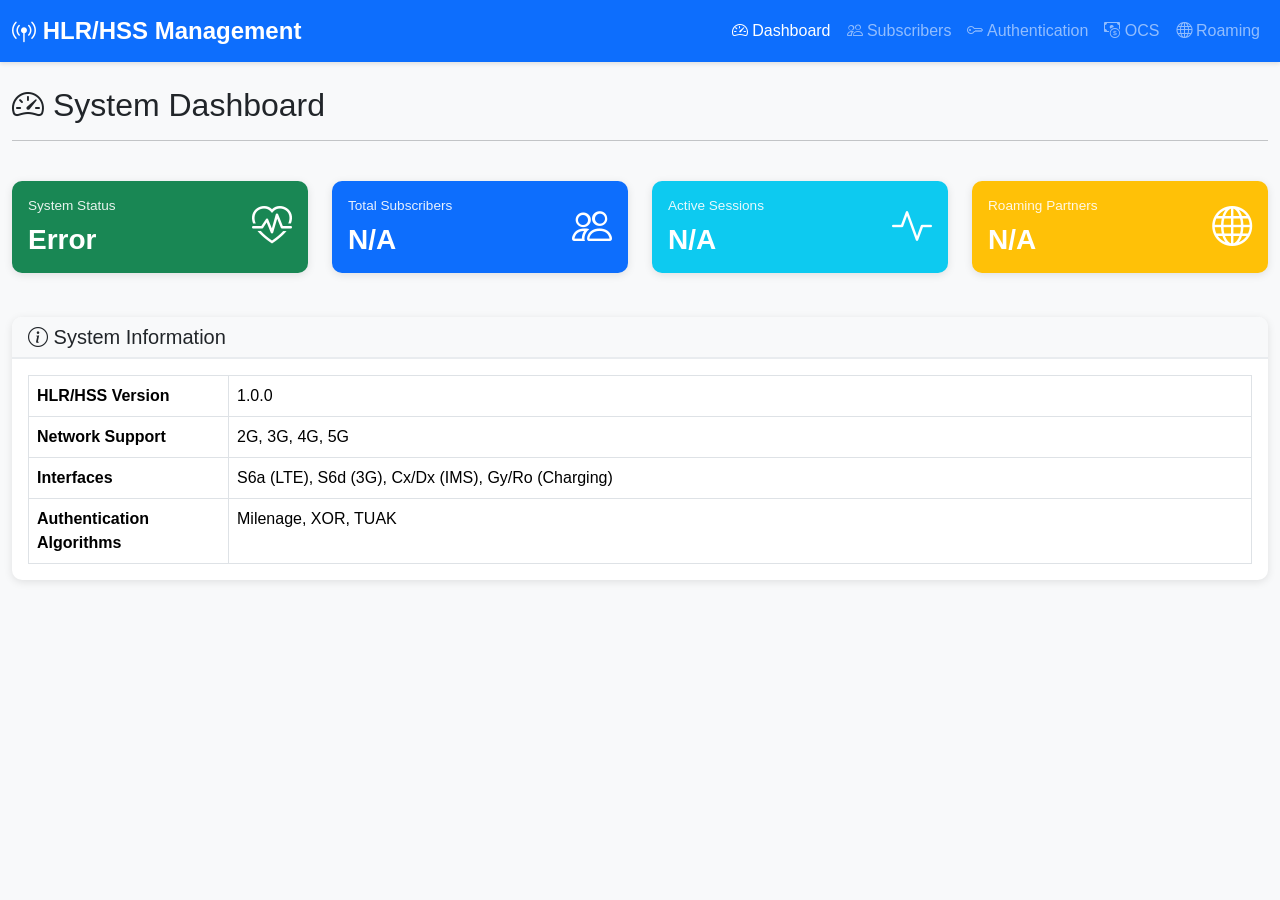
==== hlr_hss/api/static/index.html @ 6557baa0 "Add web GUI for HLR/HSS management dashboard Co-authored-by: Kaimeliax <131178580+Kaimeliax@users.no" ====
<!DOCTYPE html>
<html lang="en">
<head>
    <meta charset="UTF-8">
    <meta name="viewport" content="width=device-width, initial-scale=1.0">
    <title>HLR/HSS Management Dashboard</title>
    <link href="https://cdn.jsdelivr.net/npm/bootstrap@5.3.0/dist/css/bootstrap.min.css" rel="stylesheet">
    <link href="https://cdn.jsdelivr.net/npm/bootstrap-icons@1.10.0/font/bootstrap-icons.css" rel="stylesheet">
    <link href="css/style.css" rel="stylesheet">
</head>
<body>
    <!-- Navigation -->
    <nav class="navbar navbar-dark bg-primary navbar-expand-lg">
        <div class="container-fluid">
            <a class="navbar-brand" href="#">
                <i class="bi bi-broadcast-pin"></i> HLR/HSS Management
            </a>
            <button class="navbar-toggler" type="button" data-bs-toggle="collapse" data-bs-target="#navbarNav">
                <span class="navbar-toggler-icon"></span>
            </button>
            <div class="collapse navbar-collapse" id="navbarNav">
                <ul class="navbar-nav ms-auto">
                    <li class="nav-item">
                        <a class="nav-link active" href="#" onclick="showSection('dashboard')">
                            <i class="bi bi-speedometer2"></i> Dashboard
                        </a>
                    </li>
                    <li class="nav-item">
                        <a class="nav-link" href="#" onclick="showSection('subscribers')">
                            <i class="bi bi-people"></i> Subscribers
                        </a>
                    </li>
                    <li class="nav-item">
                        <a class="nav-link" href="#" onclick="showSection('authentication')">
                            <i class="bi bi-key"></i> Authentication
                        </a>
                    </li>
                    <li class="nav-item">
                        <a class="nav-link" href="#" onclick="showSection('ocs')">
                            <i class="bi bi-cash-coin"></i> OCS
                        </a>
                    </li>
                    <li class="nav-item">
                        <a class="nav-link" href="#" onclick="showSection('roaming')">
                            <i class="bi bi-globe"></i> Roaming
                        </a>
                    </li>
                </ul>
            </div>
        </div>
    </nav>

    <!-- Main Content -->
    <div class="container-fluid mt-4">
        <!-- Dashboard Section -->
        <div id="dashboard-section" class="content-section">
            <div class="row mb-4">
                <div class="col-12">
                    <h2><i class="bi bi-speedometer2"></i> System Dashboard</h2>
                    <hr>
                </div>
            </div>

            <!-- System Status Cards -->
            <div class="row mb-4">
                <div class="col-md-3">
                    <div class="card text-white bg-success">
                        <div class="card-body">
                            <div class="d-flex justify-content-between align-items-center">
                                <div>
                                    <h6 class="card-title">System Status</h6>
                                    <h3 id="system-status">Checking...</h3>
                                </div>
                                <i class="bi bi-heart-pulse fs-1"></i>
                            </div>
                        </div>
                    </div>
                </div>
                <div class="col-md-3">
                    <div class="card text-white bg-primary">
                        <div class="card-body">
                            <div class="d-flex justify-content-between align-items-center">
                                <div>
                                    <h6 class="card-title">Total Subscribers</h6>
                                    <h3 id="subscriber-count">-</h3>
                                </div>
                                <i class="bi bi-people fs-1"></i>
                            </div>
                        </div>
                    </div>
                </div>
                <div class="col-md-3">
                    <div class="card text-white bg-info">
                        <div class="card-body">
                            <div class="d-flex justify-content-between align-items-center">
                                <div>
                                    <h6 class="card-title">Active Sessions</h6>
                                    <h3 id="session-count">-</h3>
                                </div>
                                <i class="bi bi-activity fs-1"></i>
                            </div>
                        </div>
                    </div>
                </div>
                <div class="col-md-3">
                    <div class="card text-white bg-warning">
                        <div class="card-body">
                            <div class="d-flex justify-content-between align-items-center">
                                <div>
                                    <h6 class="card-title">Roaming Partners</h6>
                                    <h3 id="partner-count">-</h3>
                                </div>
                                <i class="bi bi-globe fs-1"></i>
                            </div>
                        </div>
                    </div>
                </div>
            </div>

            <!-- System Information -->
            <div class="row">
                <div class="col-md-12">
                    <div class="card">
                        <div class="card-header bg-light">
                            <h5 class="mb-0"><i class="bi bi-info-circle"></i> System Information</h5>
                        </div>
                        <div class="card-body">
                            <table class="table table-bordered">
                                <tbody>
                                    <tr>
                                        <td class="fw-bold" style="width: 200px;">HLR/HSS Version</td>
                                        <td>1.0.0</td>
                                    </tr>
                                    <tr>
                                        <td class="fw-bold">Network Support</td>
                                        <td>2G, 3G, 4G, 5G</td>
                                    </tr>
                                    <tr>
                                        <td class="fw-bold">Interfaces</td>
                                        <td>S6a (LTE), S6d (3G), Cx/Dx (IMS), Gy/Ro (Charging)</td>
                                    </tr>
                                    <tr>
                                        <td class="fw-bold">Authentication Algorithms</td>
                                        <td>Milenage, XOR, TUAK</td>
                                    </tr>
                                </tbody>
                            </table>
                        </div>
                    </div>
                </div>
            </div>
        </div>

        <!-- Subscribers Section -->
        <div id="subscribers-section" class="content-section" style="display: none;">
            <div class="row mb-4">
                <div class="col-12">
                    <h2><i class="bi bi-people"></i> Subscriber Management</h2>
                    <hr>
                </div>
            </div>

            <!-- Add Subscriber Form -->
            <div class="row mb-4">
                <div class="col-md-12">
                    <div class="card">
                        <div class="card-header bg-primary text-white">
                            <h5 class="mb-0"><i class="bi bi-person-plus"></i> Add New Subscriber</h5>
                        </div>
                        <div class="card-body">
                            <form id="add-subscriber-form">
                                <div class="row">
                                    <div class="col-md-6 mb-3">
                                        <label class="form-label">IMSI *</label>
                                        <input type="text" class="form-control" id="imsi" placeholder="001010000000001" required>
                                        <small class="text-muted">International Mobile Subscriber Identity</small>
                                    </div>
                                    <div class="col-md-6 mb-3">
                                        <label class="form-label">MSISDN *</label>
                                        <input type="text" class="form-control" id="msisdn" placeholder="1234567890" required>
                                        <small class="text-muted">Mobile phone number</small>
                                    </div>
                                </div>
                                <div class="row">
                                    <div class="col-md-6 mb-3">
                                        <label class="form-label">Ki (Subscriber Key) *</label>
                                        <input type="text" class="form-control" id="ki" placeholder="465B5CE8B199B49FAA5F0A2EE238A6BC" required>
                                        <small class="text-muted">32 hexadecimal characters</small>
                                    </div>
                                    <div class="col-md-6 mb-3">
                                        <label class="form-label">OPc (Operator Key) *</label>
                                        <input type="text" class="form-control" id="opc" placeholder="E8ED289DEBA952E4283B54E88E6183CA" required>
                                        <small class="text-muted">32 hexadecimal characters</small>
                                    </div>
                                </div>
                                <div class="row">
                                    <div class="col-md-4 mb-3">
                                        <label class="form-label">AMF</label>
                                        <input type="text" class="form-control" id="amf" value="8000">
                                        <small class="text-muted">Authentication Management Field</small>
                                    </div>
                                    <div class="col-md-4 mb-3">
                                        <label class="form-label">Status</label>
                                        <select class="form-select" id="status">
                                            <option value="SERVICE_GRANTED">Service Granted</option>
                                            <option value="OPERATOR_BARRING">Operator Barring</option>
                                            <option value="SERVICE_NOT_ALLOWED">Service Not Allowed</option>
                                        </select>
                                    </div>
                                    <div class="col-md-4 mb-3">
                                        <label class="form-label">Roaming Allowed</label>
                                        <select class="form-select" id="roaming">
                                            <option value="true">Yes</option>
                                            <option value="false">No</option>
                                        </select>
                                    </div>
                                </div>
                                <button type="submit" class="btn btn-primary">
                                    <i class="bi bi-plus-circle"></i> Add Subscriber
                                </button>
                            </form>
                        </div>
                    </div>
                </div>
            </div>

            <!-- Subscribers List -->
            <div class="row">
                <div class="col-md-12">
                    <div class="card">
                        <div class="card-header bg-light">
                            <div class="d-flex justify-content-between align-items-center">
                                <h5 class="mb-0"><i class="bi bi-list"></i> Subscribers List</h5>
                                <button class="btn btn-sm btn-primary" onclick="loadSubscribers()">
                                    <i class="bi bi-arrow-clockwise"></i> Refresh
                                </button>
                            </div>
                        </div>
                        <div class="card-body">
                            <div class="table-responsive">
                                <table class="table table-striped table-hover">
                                    <thead>
                                        <tr>
                                            <th>IMSI</th>
                                            <th>MSISDN</th>
                                            <th>Status</th>
                                            <th>Roaming</th>
                                            <th>Serving MME</th>
                                            <th>Actions</th>
                                        </tr>
                                    </thead>
                                    <tbody id="subscribers-table-body">
                                        <tr>
                                            <td colspan="6" class="text-center">Loading subscribers...</td>
                                        </tr>
                                    </tbody>
                                </table>
                            </div>
                        </div>
                    </div>
                </div>
            </div>
        </div>

        <!-- Authentication Section -->
        <div id="authentication-section" class="content-section" style="display: none;">
            <div class="row mb-4">
                <div class="col-12">
                    <h2><i class="bi bi-key"></i> Authentication Testing</h2>
                    <hr>
                </div>
            </div>

            <div class="row">
                <div class="col-md-6">
                    <div class="card">
                        <div class="card-header bg-primary text-white">
                            <h5 class="mb-0"><i class="bi bi-shield-check"></i> Generate Auth Vector</h5>
                        </div>
                        <div class="card-body">
                            <form id="auth-vector-form">
                                <div class="mb-3">
                                    <label class="form-label">IMSI</label>
                                    <input type="text" class="form-control" id="auth-imsi" placeholder="001010000000001" required>
                                </div>
                                <button type="submit" class="btn btn-primary w-100">
                                    <i class="bi bi-key"></i> Generate Vector
                                </button>
                            </form>
                        </div>
                    </div>
                </div>

                <div class="col-md-6">
                    <div class="card">
                        <div class="card-header bg-light">
                            <h5 class="mb-0"><i class="bi bi-file-text"></i> Authentication Vector Result</h5>
                        </div>
                        <div class="card-body">
                            <div id="auth-vector-result">
                                <p class="text-muted">Generate an authentication vector to see results here.</p>
                            </div>
                        </div>
                    </div>
                </div>
            </div>
        </div>

        <!-- OCS Section -->
        <div id="ocs-section" class="content-section" style="display: none;">
            <div class="row mb-4">
                <div class="col-12">
                    <h2><i class="bi bi-cash-coin"></i> Online Charging System (OCS)</h2>
                    <hr>
                </div>
            </div>

            <div class="row">
                <div class="col-md-12">
                    <div class="card">
                        <div class="card-header bg-light">
                            <div class="d-flex justify-content-between align-items-center">
                                <h5 class="mb-0"><i class="bi bi-activity"></i> Active Charging Sessions</h5>
                                <button class="btn btn-sm btn-primary" onclick="loadOCSSessions()">
                                    <i class="bi bi-arrow-clockwise"></i> Refresh
                                </button>
                            </div>
                        </div>
                        <div class="card-body">
                            <div class="table-responsive">
                                <table class="table table-striped table-hover">
                                    <thead>
                                        <tr>
                                            <th>Session ID</th>
                                            <th>IMSI</th>
                                            <th>Current Balance</th>
                                            <th>Data Usage</th>
                                            <th>Actions</th>
                                        </tr>
                                    </thead>
                                    <tbody id="ocs-sessions-table-body">
                                        <tr>
                                            <td colspan="5" class="text-center">Loading sessions...</td>
                                        </tr>
                                    </tbody>
                                </table>
                            </div>
                        </div>
                    </div>
                </div>
            </div>
        </div>

        <!-- Roaming Section -->
        <div id="roaming-section" class="content-section" style="display: none;">
            <div class="row mb-4">
                <div class="col-12">
                    <h2><i class="bi bi-globe"></i> Roaming Management</h2>
                    <hr>
                </div>
            </div>

            <div class="row">
                <div class="col-md-12">
                    <div class="card">
                        <div class="card-header bg-light">
                            <div class="d-flex justify-content-between align-items-center">
                                <h5 class="mb-0"><i class="bi bi-building"></i> Roaming Partners</h5>
                                <button class="btn btn-sm btn-primary" onclick="loadRoamingPartners()">
                                    <i class="bi bi-arrow-clockwise"></i> Refresh
                                </button>
                            </div>
                        </div>
                        <div class="card-body">
                            <div class="table-responsive">
                                <table class="table table-striped table-hover">
                                    <thead>
                                        <tr>
                                            <th>PLMN ID</th>
                                            <th>Partner Name</th>
                                            <th>Roaming Type</th>
                                            <th>Status</th>
                                        </tr>
                                    </thead>
                                    <tbody id="roaming-partners-table-body">
                                        <tr>
                                            <td colspan="4" class="text-center">Loading roaming partners...</td>
                                        </tr>
                                    </tbody>
                                </table>
                            </div>
                        </div>
                    </div>
                </div>
            </div>
        </div>
    </div>

    <!-- Toast Notification -->
    <div class="position-fixed bottom-0 end-0 p-3" style="z-index: 11">
        <div id="notification-toast" class="toast" role="alert">
            <div class="toast-header">
                <strong class="me-auto">Notification</strong>
                <button type="button" class="btn-close" data-bs-dismiss="toast"></button>
            </div>
            <div class="toast-body" id="toast-message">
            </div>
        </div>
    </div>

    <script src="https://cdn.jsdelivr.net/npm/bootstrap@5.3.0/dist/js/bootstrap.bundle.min.js"></script>
    <script src="js/app.js"></script>
</body>
</html>
---- hlr_hss/api/static/css/style.css ----
/* Custom styles for HLR/HSS Dashboard */

body {
    font-family: 'Segoe UI', Tahoma, Geneva, Verdana, sans-serif;
    background-color: #f8f9fa;
}

/* Navigation */
.navbar {
    box-shadow: 0 2px 4px rgba(0,0,0,.1);
}

.navbar-brand {
    font-weight: 600;
    font-size: 1.5rem;
}

.nav-link {
    font-weight: 500;
    transition: all 0.3s ease;
}

.nav-link:hover {
    transform: translateY(-2px);
}

/* Cards */
.card {
    border: none;
    border-radius: 10px;
    box-shadow: 0 2px 8px rgba(0,0,0,.1);
    margin-bottom: 20px;
    transition: transform 0.3s ease, box-shadow 0.3s ease;
}

.card:hover {
    transform: translateY(-5px);
    box-shadow: 0 4px 16px rgba(0,0,0,.15);
}

.card-header {
    border-bottom: 2px solid #e9ecef;
    font-weight: 600;
    border-radius: 10px 10px 0 0 !important;
}

/* Tables */
.table-responsive {
    border-radius: 8px;
}

.table {
    margin-bottom: 0;
}

.table thead th {
    background-color: #f8f9fa;
    border-bottom: 2px solid #dee2e6;
    font-weight: 600;
    color: #495057;
}

.table-hover tbody tr:hover {
    background-color: #f1f3f5;
    cursor: pointer;
}

/* Buttons */
.btn {
    border-radius: 6px;
    font-weight: 500;
    transition: all 0.3s ease;
}

.btn:hover {
    transform: translateY(-2px);
    box-shadow: 0 4px 8px rgba(0,0,0,.15);
}

.btn-sm {
    padding: 0.25rem 0.75rem;
}

/* Forms */
.form-control, .form-select {
    border-radius: 6px;
    border: 1px solid #ced4da;
    transition: border-color 0.3s ease, box-shadow 0.3s ease;
}

.form-control:focus, .form-select:focus {
    border-color: #0d6efd;
    box-shadow: 0 0 0 0.25rem rgba(13, 110, 253, 0.15);
}

/* Status badges */
.badge {
    font-weight: 500;
    padding: 0.35em 0.65em;
    border-radius: 6px;
}

.badge-success {
    background-color: #198754;
}

.badge-warning {
    background-color: #ffc107;
    color: #000;
}

.badge-danger {
    background-color: #dc3545;
}

.badge-info {
    background-color: #0dcaf0;
    color: #000;
}

/* Dashboard cards */
.card.bg-success,
.card.bg-primary,
.card.bg-info,
.card.bg-warning {
    border: none;
}

.card.bg-success h6,
.card.bg-primary h6,
.card.bg-info h6,
.card.bg-warning h6 {
    font-size: 0.85rem;
    opacity: 0.9;
    margin-bottom: 0.5rem;
}

.card.bg-success h3,
.card.bg-primary h3,
.card.bg-info h3,
.card.bg-warning h3 {
    margin-bottom: 0;
    font-weight: 700;
}

/* Content sections */
.content-section {
    animation: fadeIn 0.3s ease-in;
}

@keyframes fadeIn {
    from {
        opacity: 0;
        transform: translateY(10px);
    }
    to {
        opacity: 1;
        transform: translateY(0);
    }
}

/* Toast notifications */
.toast {
    border-radius: 8px;
    box-shadow: 0 4px 12px rgba(0,0,0,.15);
}

/* Utility classes */
.text-muted {
    color: #6c757d !important;
}

.fw-bold {
    font-weight: 600 !important;
}

/* Scrollbar styling */
::-webkit-scrollbar {
    width: 8px;
    height: 8px;
}

::-webkit-scrollbar-track {
    background: #f1f1f1;
}

::-webkit-scrollbar-thumb {
    background: #888;
    border-radius: 4px;
}

::-webkit-scrollbar-thumb:hover {
    background: #555;
}

/* Loading spinner */
.spinner-border-sm {
    width: 1rem;
    height: 1rem;
    border-width: 0.15em;
}

/* Code display for auth vectors */
.code-block {
    background-color: #f8f9fa;
    border: 1px solid #dee2e6;
    border-radius: 6px;
    padding: 1rem;
    font-family: 'Courier New', monospace;
    font-size: 0.875rem;
    word-break: break-all;
}

.code-block .code-label {
    color: #6c757d;
    font-weight: 600;
    display: block;
    margin-bottom: 0.25rem;
}

.code-block .code-value {
    color: #212529;
}

/* Responsive adjustments */
@media (max-width: 768px) {
    .navbar-brand {
        font-size: 1.2rem;
    }
    
    .card-body {
        padding: 1rem;
    }
    
    .table {
        font-size: 0.875rem;
    }
    
    h2 {
        font-size: 1.5rem;
    }
}

/* Status indicators */
.status-active {
    color: #198754;
}

.status-inactive {
    color: #dc3545;
}

.status-pending {
    color: #ffc107;
}

/* Action buttons in tables */
.btn-action {
    padding: 0.25rem 0.5rem;
    font-size: 0.875rem;
    margin: 0 0.125rem;
}
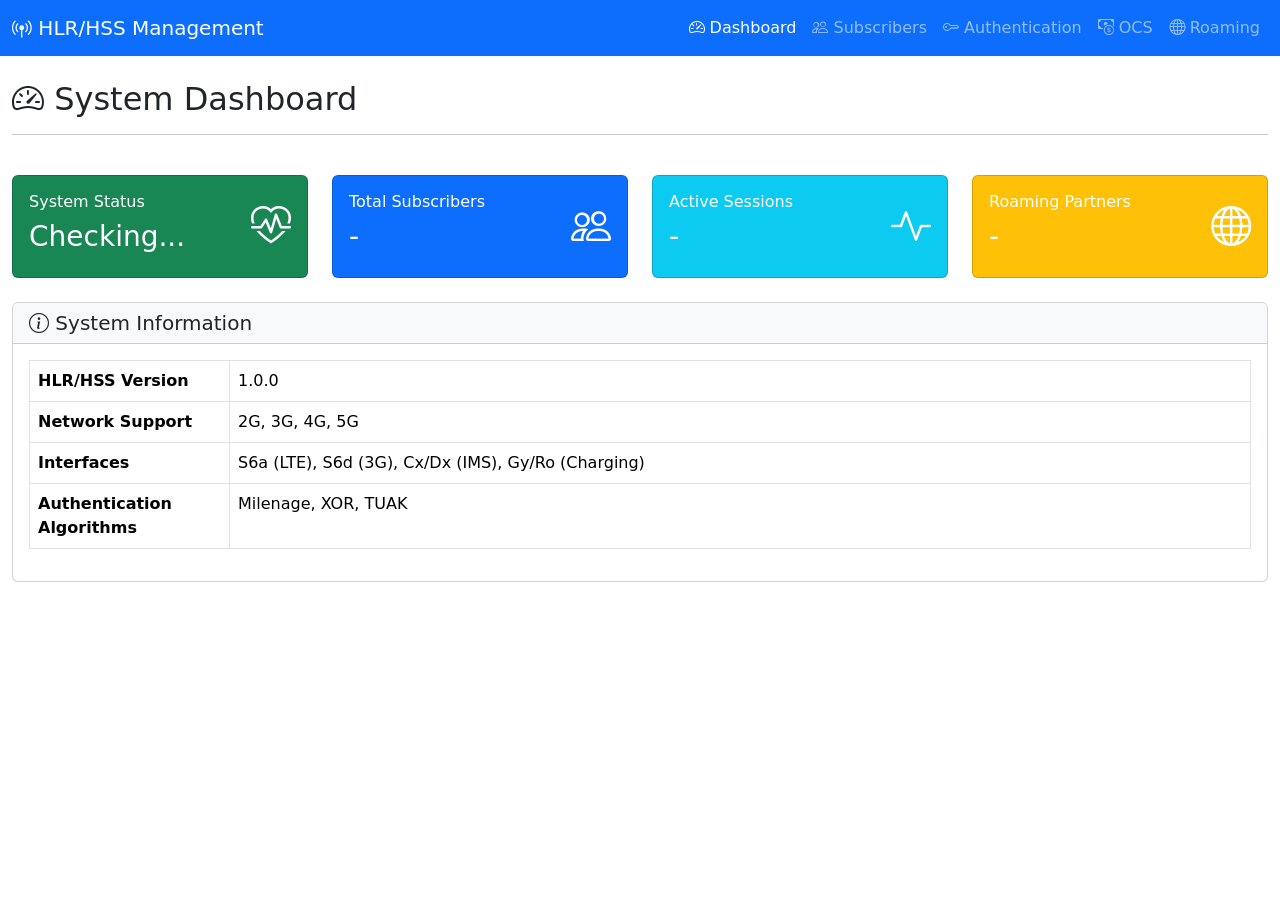
==== commit b273afd3: "Fix static file paths and update README with GUI documentation Co-authored-by: Kaimeliax <131178580+" ====
--- a/hlr_hss/api/static/index.html
+++ b/hlr_hss/api/static/index.html
@@ -6,7 +6,7 @@
     <title>HLR/HSS Management Dashboard</title>
     <link href="https://cdn.jsdelivr.net/npm/bootstrap@5.3.0/dist/css/bootstrap.min.css" rel="stylesheet">
     <link href="https://cdn.jsdelivr.net/npm/bootstrap-icons@1.10.0/font/bootstrap-icons.css" rel="stylesheet">
-    <link href="css/style.css" rel="stylesheet">
+    <link href="/static/css/style.css" rel="stylesheet">
 </head>
 <body>
     <!-- Navigation -->
@@ -409,6 +409,6 @@
     </div>
 
     <script src="https://cdn.jsdelivr.net/npm/bootstrap@5.3.0/dist/js/bootstrap.bundle.min.js"></script>
-    <script src="js/app.js"></script>
+    <script src="/static/js/app.js"></script>
 </body>
 </html>
